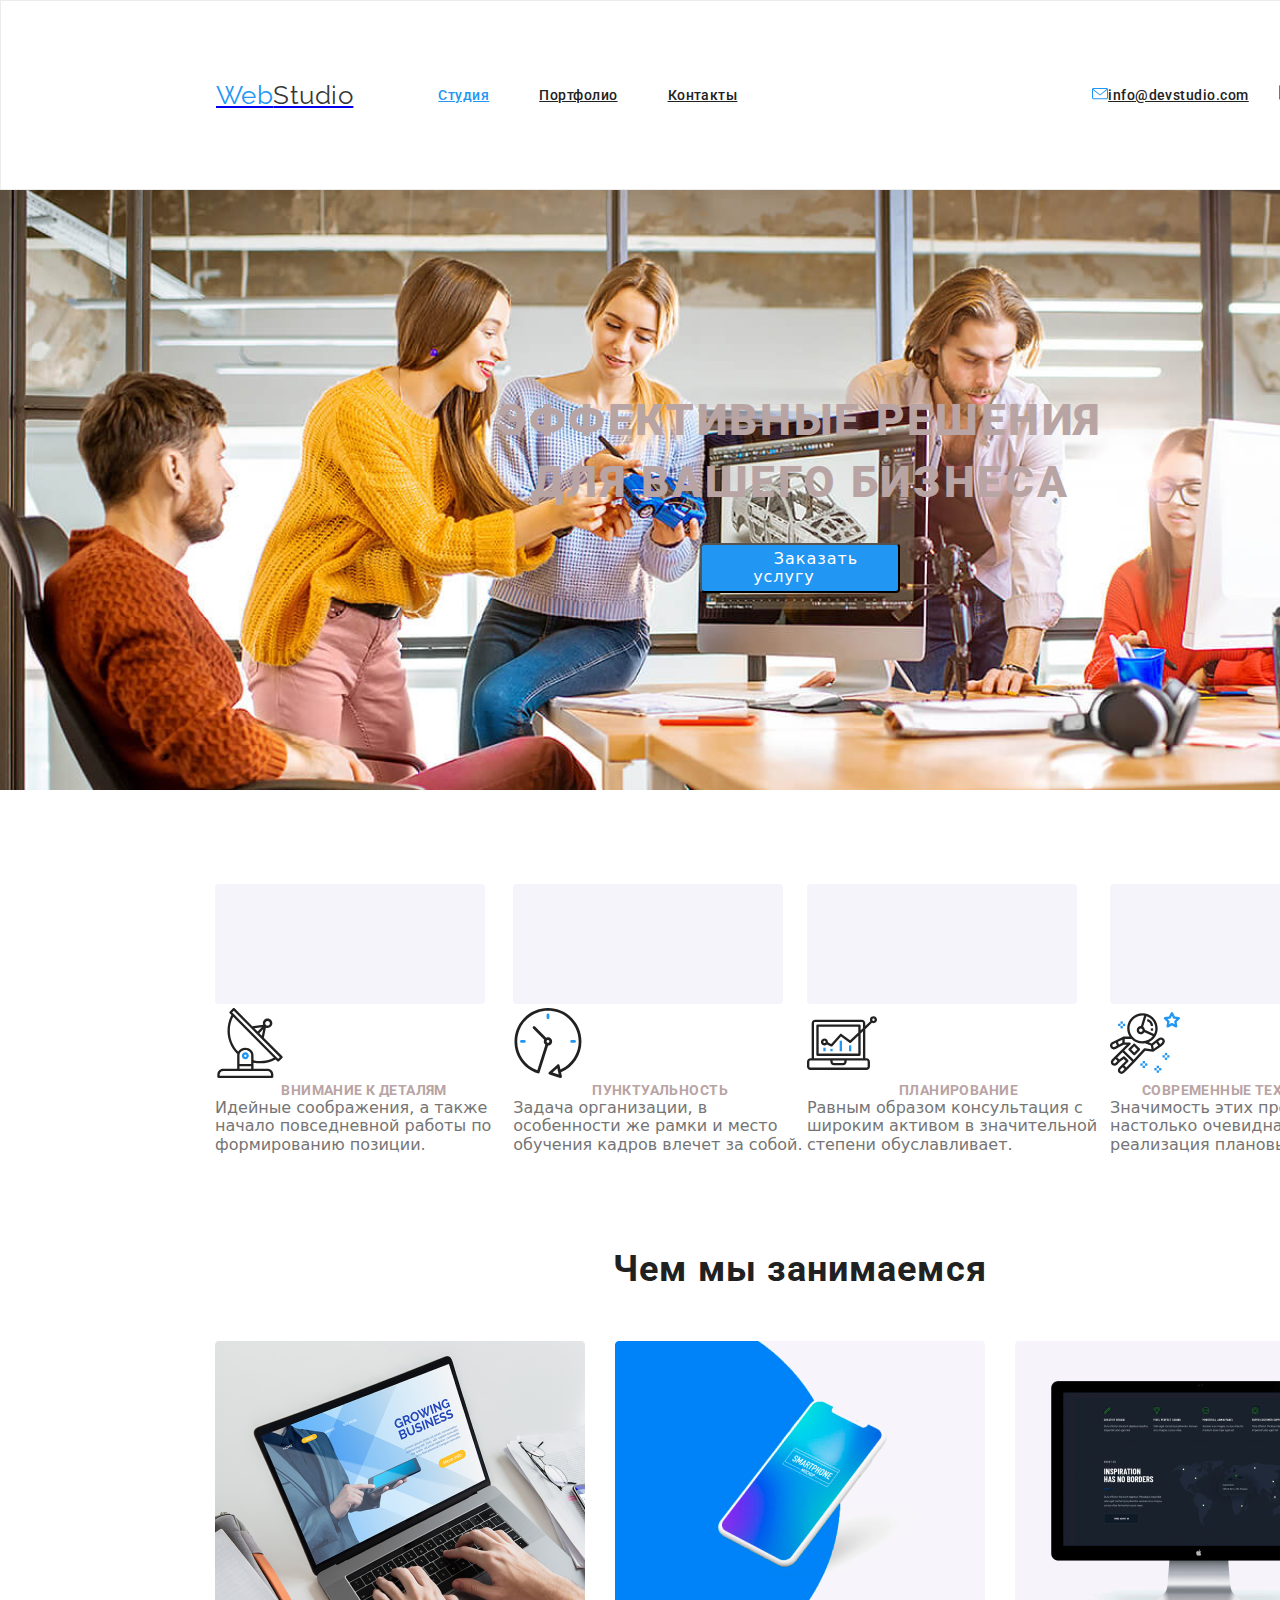
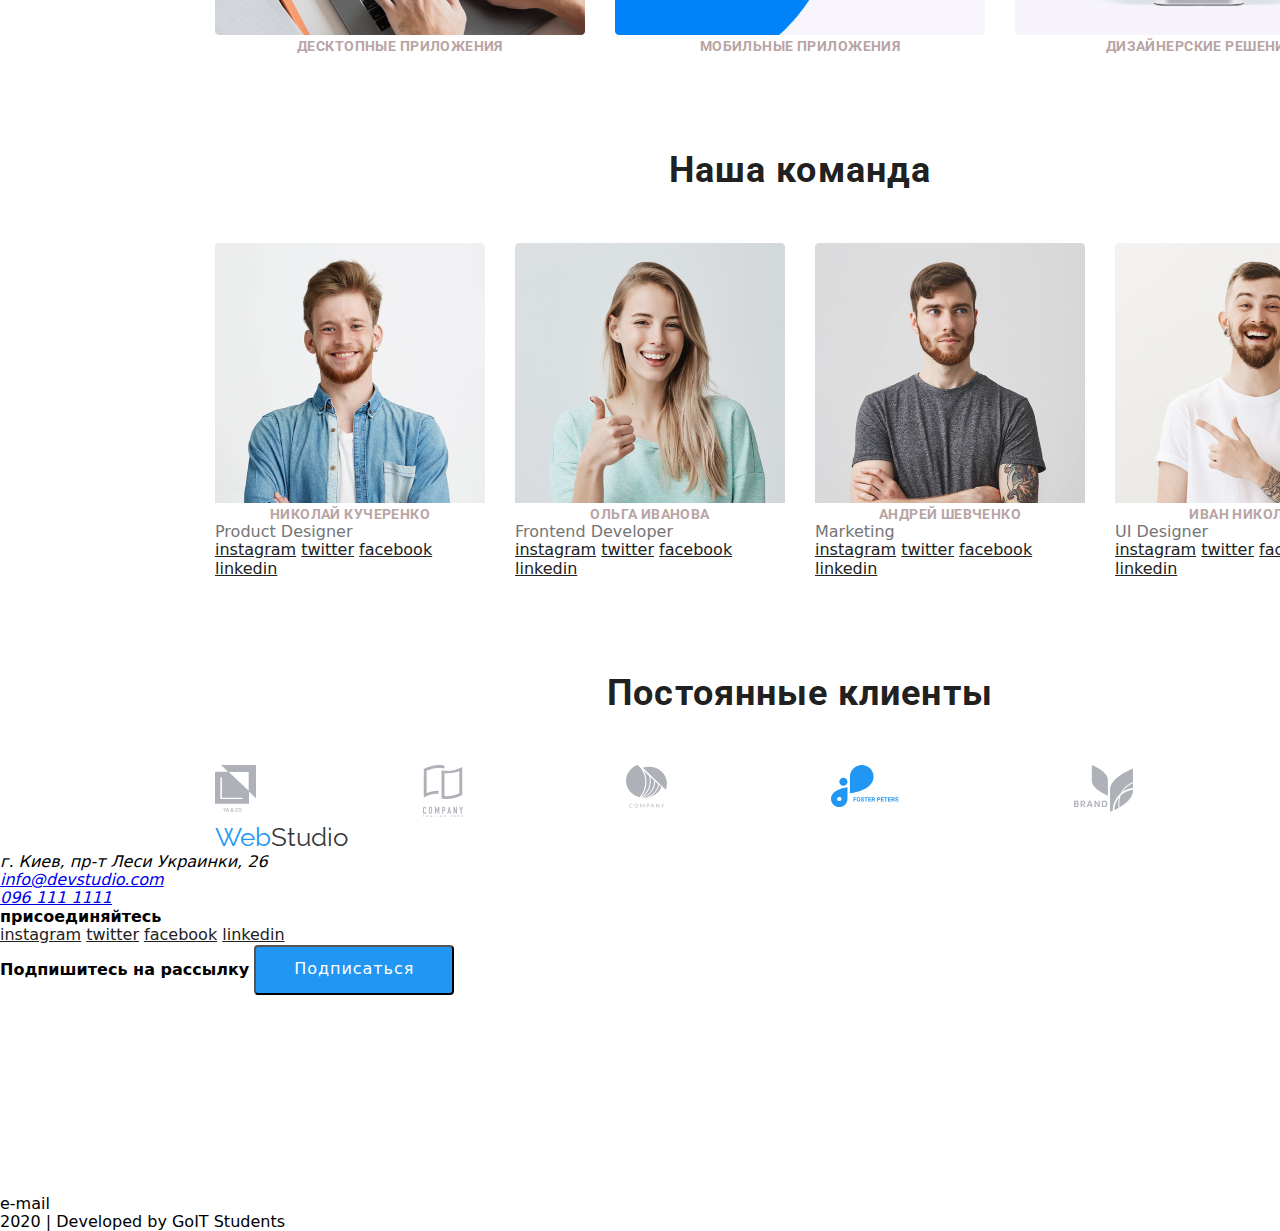
==== index.html @ d146522a "Add files via upload" ====
<!DOCTYPE html>
<html lang="en">
  <head>
    <meta charset="UTF-8" />
    <meta name="viewport" content="width=device-width, initial-scale=1.0" />
    <title>Document</title>
    <link
      href="https://fonts.googleapis.com/css2?family=Raleway:wght@700&family=Roboto:wght@400;500;700&display=swap"
      rel="stylesheet"
    />
    <link rel="stylesheet" href="./css/styles.css" />
    <link
      rel="stylesheet"
      href="https://cdnjs.cloudflare.com/ajax/libs/modern-normalize/0.6.0/modern-normalize.min.css"
    />
  </head>
  <body class="body">
    <!-- Шапка сайта -->
    <header class="header">
      <nav class="nav">
        <a href="./index.html">
          <p class="web-stydio">
            <span class="web">Web</span><span class="studio">Studio</span>
          </p>
        </a>

        <ul class="site-nav-list">
          <li class="item">
            <a href="./studio.html" class="link-current">Студия</a>
          </li>
          <li class="item">
            <a href="./portfolio.html" class="link">Портфолио</a>
          </li>
          <li class="item">
            <a href="./contact.html" class="link">Контакты</a>
          </li>
        </ul>

        <ul class="contact-list">
          <li class="item">
            <a href="mailto:info@devstudio.com" class="link"
              ><img
                src="./images/envelope_hover.svg"
                alt="envelope"
              />info@devstudio.com
            </a>
          </li>

          <li class="item">
            <a href="tel:+380961111111" class="link"
              ><img src="./images/smartphone.svg" alt="smartphone" />096 111 11
              11
            </a>
          </li>
        </ul>
      </nav>
    </header>

    <main>
      <!-- Герой -->
      <section>
        <div class="hero">
          <h1 class="hero-title">
            эффективные решения <br />
            для вашего бизнеса
          </h1>
          <button class="button">
            <span class="button-text">
              Заказать услугу
            </span>
          </button>
        </div>
      </section>

      <!-- Skill's -->
      <section class="section">
        <ul class="skils-list">
          <li class="list" class="item">
            <img src="./images/Rectangle_1_4.svg" alt="Rectangle" width="270" />
            <img src="./images/antenna1.svg" alt="antenna" width="70" />
            <h3 class="title">Внимание к деталям</h3>
            <p class="title-text">
              Идейные соображения, а также начало повседневной работы по
              формированию позиции.
            </p>
          </li>
          <li class="list" class="item">
            <img src="./images/Rectangle_1_4.svg" alt="Rectangle" width="270" />
            <img src="./images/clock1.svg" alt="clock" width="70" />
            <h3 class="title">Пунктуальность</h3>
            <p class="title-text">
              Задача организации, в особенности же рамки и место обучения кадров
              влечет за собой.
            </p>
          </li>
          <li class="list" class="item">
            <img src="./images/Rectangle_1_4.svg" alt="Rectangle" width="270" />
            <img src="./images/diagram1.svg" alt="diagram" width="70" />
            <h3 class="title">Планирование</h3>
            <p class="title-text">
              Равным образом консультация с широким активом в значительной
              степени обуславливает.
            </p>
          </li>
          <li class="list" class="item">
            <img src="./images/Rectangle_1_4.svg" alt="Rectangle" width="270" />
            <img src="./images/astronaut1.svg" alt="astronaut" width="70" />
            <h3 class="title">Современные технологии</h3>
            <p class="title-text">
              Значимость этих проблем настолько очевидна, что реализация
              плановых заданий.
            </p>
          </li>
        </ul>
      </section>

      <!-- Project's -->
      <section class="section">
        <h2 class="section-title">Чем мы занимаемся</h2>

        <ul class="projects-list">
          <li class="list" class="item">
            <img
              src="./images/desktop.png"
              alt="Десктопные приложения"
              width="370"
            />
            <h3 class="title">Десктопные приложения</h3>
          </li>
          <li class="list" class="item">
            <img
              src="./images/box.png"
              alt="Мобильные приложения"
              width="370"
            />
            <h3 class="title">Мобильные приложения</h3>
          </li>
          <li class="list" class="item">
            <img
              src="./images/des.png"
              alt="Дизайнерские решения"
              width="370"
            />
            <h3 class="title">Дизайнерские решения</h3>
          </li>
        </ul>
      </section>

      <!-- Team -->
      <section class="section">
        <h2 class="section-title">Наша команда</h2>

        <ul class="team-list">
          <li class="list" class="item">
            <img src="./images/John_Smith.png" alt="John Smith" />
            <h3 class="title">Николай Кучеренко</h3>
            <p class="title-text">Product Designer</p>
            <a
              href="https://www.instagram.com/"
              class="link"
              aria-label="instagram link"
              >instagram</a
            >
            <a
              href="https://twitter.com/"
              class="link"
              aria-label="twitter link"
              >twitter</a
            >
            <a
              href="https://facebook.com/"
              class="link"
              aria-label="facebook link"
              >facebook</a
            >
            <a
              href="https://linkedin.com/"
              class="link"
              aria-label="linkedin link"
              >linkedin</a
            >
          </li>
          <li class="list" class="item">
            <img src="./images/Marta_Stewart.png" alt="Marta Stewart" />
            <h3 class="title">Ольга Иванова</h3>
            <p class="title-text">Frontend Developer</p>
            <a
              href="https://www.instagram.com/"
              class="link"
              aria-label="instagram link"
              >instagram</a
            >
            <a
              href="https://twitter.com/"
              class="link"
              aria-label="twitter link"
              >twitter</a
            >
            <a
              href="https://facebook.com/"
              class="link"
              aria-label="facebook link"
              >facebook</a
            >
            <a
              href="https://linkedin.com/"
              class="link"
              aria-label="linkedin link"
              >linkedin</a
            >
          </li>
          <li class="list" class="item">
            <img src="./images/Robert_Jakis.png" alt="Robert Jakis" />
            <h3 class="title">Андрей Шевченко</h3>
            <p class="title-text">Marketing</p>
            <a
              href="https://www.instagram.com/"
              class="link"
              aria-label="instagram link"
              >instagram</a
            >
            <a
              href="https://twitter.com/"
              class="link"
              aria-label="twitter link"
              >twitter</a
            >
            <a
              href="https://facebook.com/"
              class="link"
              aria-label="facebook link"
              >facebook</a
            >
            <a
              href="https://linkedin.com/"
              class="link"
              aria-label="linkedin link"
              >linkedin</a
            >
          </li>
          <li class="list" class="item">
            <img src="./images/Martin_Doe.png" alt="Martin Doe" />
            <h3 class="title">Иван Николаев</h3>
            <p class="title-text">UI Designer</p>
            <a
              href="https://www.instagram.com/"
              class="link"
              aria-label="instagram link"
              >instagram</a
            >
            <a
              href="https://twitter.com/"
              class="link"
              aria-label="twitter link"
              >twitter</a
            >
            <a
              href="https://facebook.com/"
              class="link"
              aria-label="facebook link"
              >facebook</a
            >
            <a
              href="https://linkedin.com/"
              class="link"
              aria-label="linkedin link"
              >linkedin</a
            >
          </li>
        </ul>
      </section>
      <!--Customers-->
      <section class="section">
        <h2 class="section-title">Постоянные клиенты</h2>
        <ul class="customers-list">
          <li class="list" class="item">
            <a href="" class="transition"
              ><img src="./images/logo1.svg" alt="Логотип компании"
            /></a>
          </li>
          <li class="list" class="item">
            <a href=""
              ><img src="./images/logo2.svg" alt="Логотип компании"
            /></a>
          </li>
          <li class="list" class="item">
            <a href=""
              ><img src="./images/logo3.svg" alt="Логотип компании"
            /></a>
          </li>
          <li class="list" class="item">
            <a href=""
              ><img src="./images/logo4.svg" alt="Логотип компании"
            /></a>
          </li>
          <li class="list" class="item">
            <a href=""
              ><img src="./images/logo5.svg" alt="Логотип компании"
            /></a>
          </li>
          <li class="list" class="item">
            <a href=""
              ><img src="./images/logo6.svg" alt="Логотип компании"
            /></a>
          </li>
        </ul>
      </section>
    </main>

    <!-- Футер -->
    <footer>
      <section class="footer">
        <p class="web-stydio">
          <span class="web">Web</span><span class="studio">Studio</span>
        </p>
        <address class="address">
          г. Киев, пр-т Леси Украинки, 26 <br />
        </address>
        <address>
          <a href="mailto:info@devstudio.com">info@devstudio.com</a><br />
          <a href="tel:+380961111111">096 111 1111</a>
        </address>
      </section>
      <section class="social">
        <b>присоединяйтесь</b>
        <div>
          <ul>
            <li class="list">
              <a
                href="https://www.instagram.com/"
                class="link"
                aria-label="instagram link"
                >instagram</a
              >
              <a
                href="https://twitter.com/"
                class="link"
                aria-label="twitter link"
                >twitter</a
              >
              <a
                href="https://facebook.com/"
                class="link"
                aria-label="facebook link"
                >facebook</a
              >
              <a
                href="https://linkedin.com/"
                class="link"
                aria-label="linkedin link"
                >linkedin</a
              >
            </li>
          </ul>
        </div>
      </section>
      <section class="e-mail input">
        <b>Подпишитесь на рассылку</b>
        <button class="button">
          <span class="button-text">
            Подписаться
          </span>
        </button>
        <div>
          <form>e-mail</form>
        </div>
      </section>
      <p>2020 | Developed by GoIT Students</p>
    </footer>
  </body>
</html>
---- css/styles.css ----
* {
  margin: 0;
  padding: 0;
  box-sizing: border-box;
}

:root {
  --primary-text-color: #000000cc;
  --text-title-color: #757575;
  --accent-text-color: #2196f3;
}

/*navigation styles*/

.nav {
  display: flex;
  align-items: center;
}

.list {
  list-style: none;
}

.site-nav-list {
  display: flex;
  margin-left: 85px;
  margin-top: 32px;
  margin-bottom: 32px;
}

.site-nav-list .item {
  margin-right: 50px;
}

.site-nav-list .item :last-child {
  margin-right: 0;
}

.site-nav-list .link {
  display: block;
  margin-top: 32px;
  margin-bottom: 32px;
}

.contact-list {
  display: flex;
  margin-left: auto;
  margin-right: 215px;
  margin-top: 32px;
  margin-bottom: 32px;
}

.contact-list .item + .item {
  margin-left: 30px;
}

.contact-list .link {
  display: block;
  margin-top: 32px;
  margin-bottom: 32px;
}

.web-stydio {
  display: flex;
  margin-left: 215px;
}

.header {
  background-color: #fff;
  color: var(--primary-text-color);
  font-family: "Roboto", sans-serif;
  letter-spacing: 0.03em;
  align-items: center;
  line-height: 80px;
  padding-top: 0;
  width: 1600px;
  border: 1px solid #ececec;
}

/*.header {
  align-items: center;
  line-height: 60px;
  padding-top: 20;
}*/

.web,
.studio {
  color: var(--accent-text-color);
  font-family: Raleway;
  font-size: 26px;
  line-height: 1.19;
}

.studio {
  color: var(--primary-text-color);
}

/* site-nav style */
.title-text {
  color: var(--text-title-color);
}

.site-nav-list,
.contact-list {
  font-weight: 500;
  font-size: 14px;
  line-height: 1.14;
  list-style: none;
  align-items: center;
  line-height: 60px;
  padding-top: 0;
}

.section {
  list-style: none;
  padding-top: 94px;
  width: 1170px;
  margin-left: 215px;
  margin-right: 215px;
}

.link {
  color: #212121;
}

.link:hover,
.link:focus {
  color: var(--accent-text-color);
}

.link-current {
  color: var(--accent-text-color);
}

.contact {
  color: var(--text-title-color);
}

/* hero */

.hero {
  width: 1600px;
  height: 600px;
  background-image: url(/images/Header.png);
  background-repeat: round;
  text-align: center;
}

.hero-title,
.title {
  color: #b9a4a4;
  text-align: center;
}

.hero-title {
  font-family: Roboto;
  font-style: normal;
  font-weight: 900;
  font-size: 44px;
  line-height: 1.4;
  letter-spacing: 0.06em;
  text-transform: uppercase;
  padding-top: 200px;
  padding-bottom: 30px;
}

/* main */

/* Skill's */

.skils-list {
  display: flex;
}

.skils-list .item {
  width: 270px;
}

/* Project's */

.projects-list {
  display: flex;
  width: 1170px;
}

.projects-list .list {
  width: 370;
  margin-right: 30px;
}

.projects-list :last-child {
  margin-right: 0px;
}

/*.title-hover {
  text-decoration: none;
  height: 70px;
}

.title-hover :hover,
.title-hover :focus {
  background: rgba(47, 48, 58, 0.8);
}
*/

/* Team */

.team-list {
  display: flex;
  width: 1170px;
}

.team-list .list {
  width: 270;
  margin-right: 30px;
}

.team-list :last-child {
  margin-right: 0px;
}

/* Customers */

.customers-list {
  display: flex;
  width: 1170px;
  justify-content: space-between;
}

.customers-list .list {
  width: 170;
  margin-right: 30px;
}

.customers-list :last-child {
  margin-right: 0px;
}

.section-title {
  color: #212121;
  font-family: Roboto;
  font-style: normal;
  font-weight: bold;
  font-size: 36px;
  line-height: 1.2;
  text-align: center;
  letter-spacing: 0.03em;
  margin-bottom: 50px;
}

.title {
  font-family: Roboto;
  font-style: normal;
  font-weight: bold;
  font-size: 14px;
  line-height: 1.14;
  letter-spacing: 0.03em;
  text-transform: uppercase;
}

.transition {
  color: #afb1b8;
}

.transition:hover,
.transition:focus {
  color: var(--accent-text-color);
}

.button {
  font-family: inherit;
  background-color: var(--accent-text-color);
  width: 200px;
  height: 50px;
  border-radius: 4px;
  margin-bottom: 200px;
}

.button-text {
  align-items: center;
  text-align: center;
  letter-spacing: 0.06em;
  padding: 10px 32px;
  color: #ffffff;
}

.button > .button-text:hover,
.button > .button-text:focus {
  color: #0925a3;
}

/* footer */
.footerr {
  background-color: #2f303a;
  color: var(--primary-text-color);
}

/* portfolio */

.port-nav {
  display: flex;
  justify-content: center;
}

.port-nav-list {
  height: 38px;
  margin-right: 8px;
}

.portfolio-container {
  width: 1230px;
  padding-left: 15px;
  padding-right: 15px;
  margin-left: auto;
  margin-right: auto;
}

.portfolio-project {
  display: flex;
  flex-wrap: wrap;
}

.portfolio-project :nth-child(3n) {
  margin-right: 0px;
}

.portfolio-project :nth-last-child(-n + 3) {
  margin-bottom: 0px;
}

.portfolio-item {
  width: calc((100%-60px) / 3);
  margin-bottom: 30px;
}
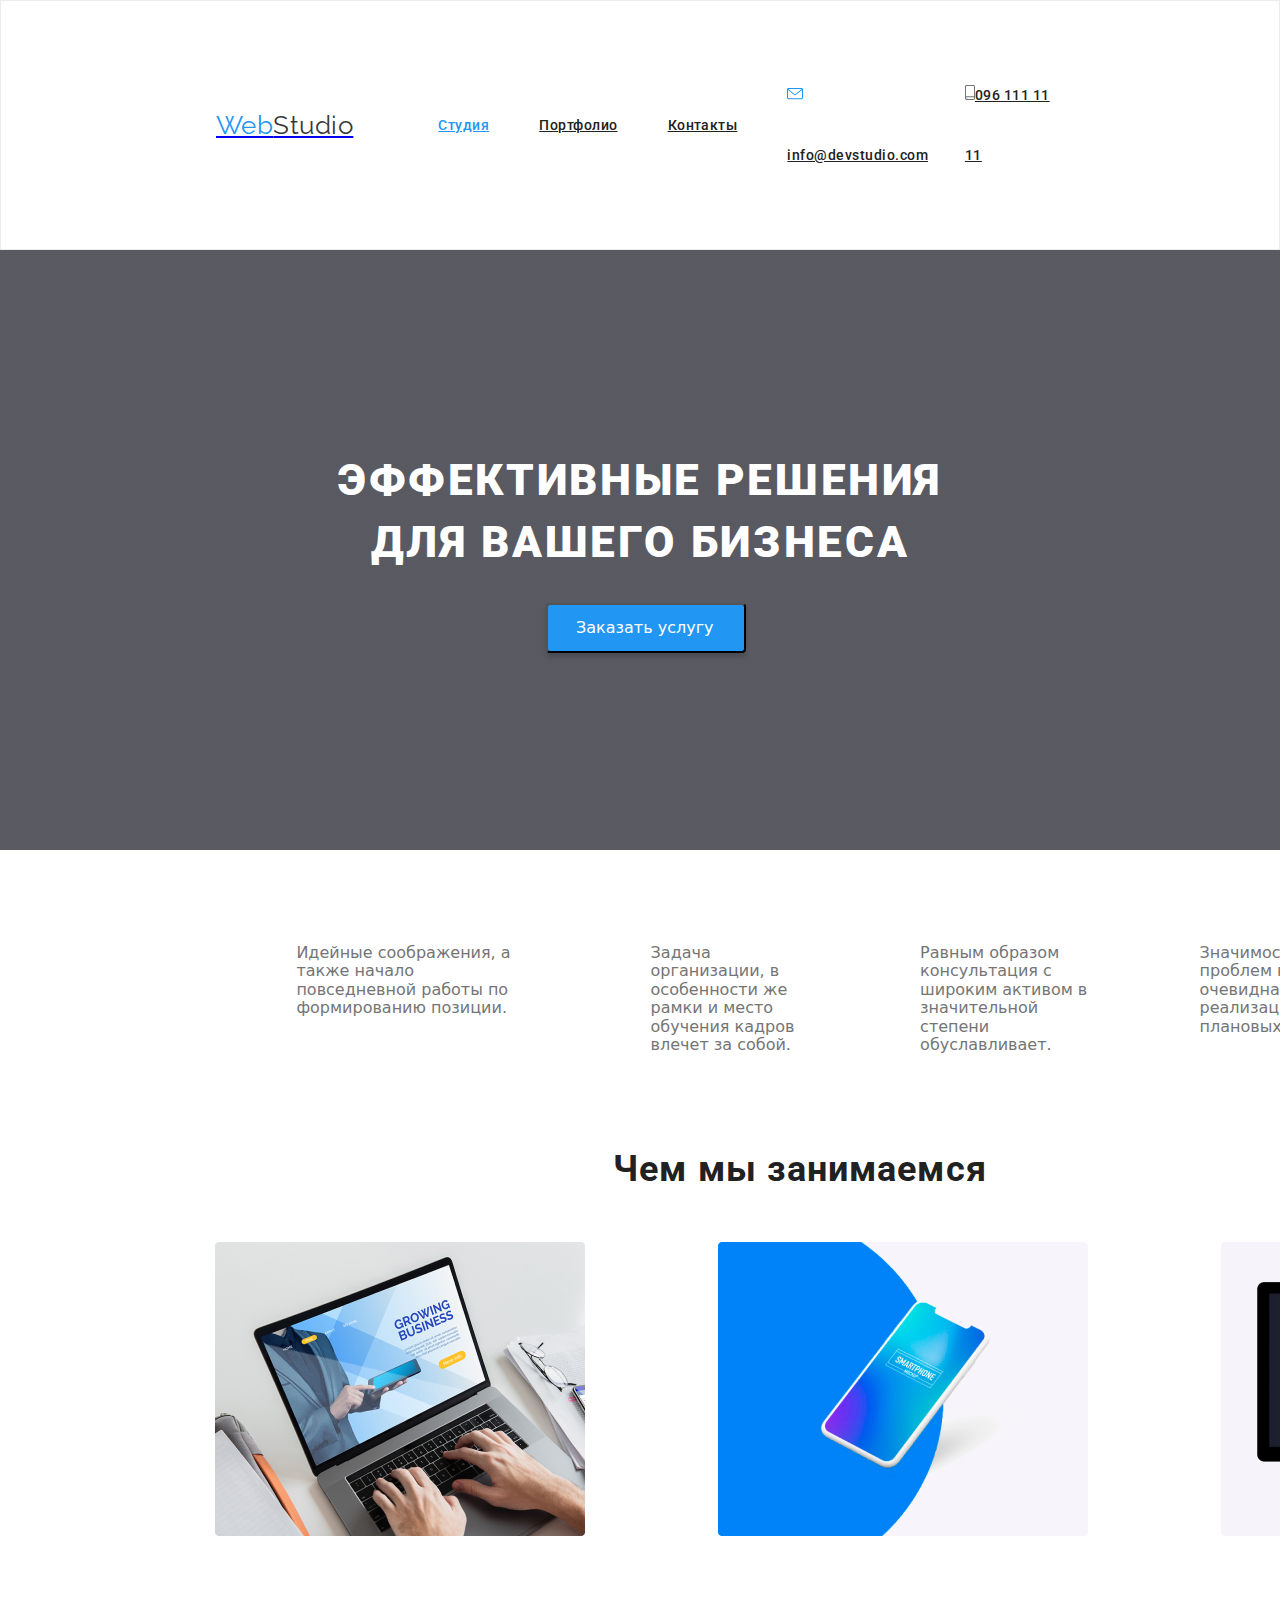
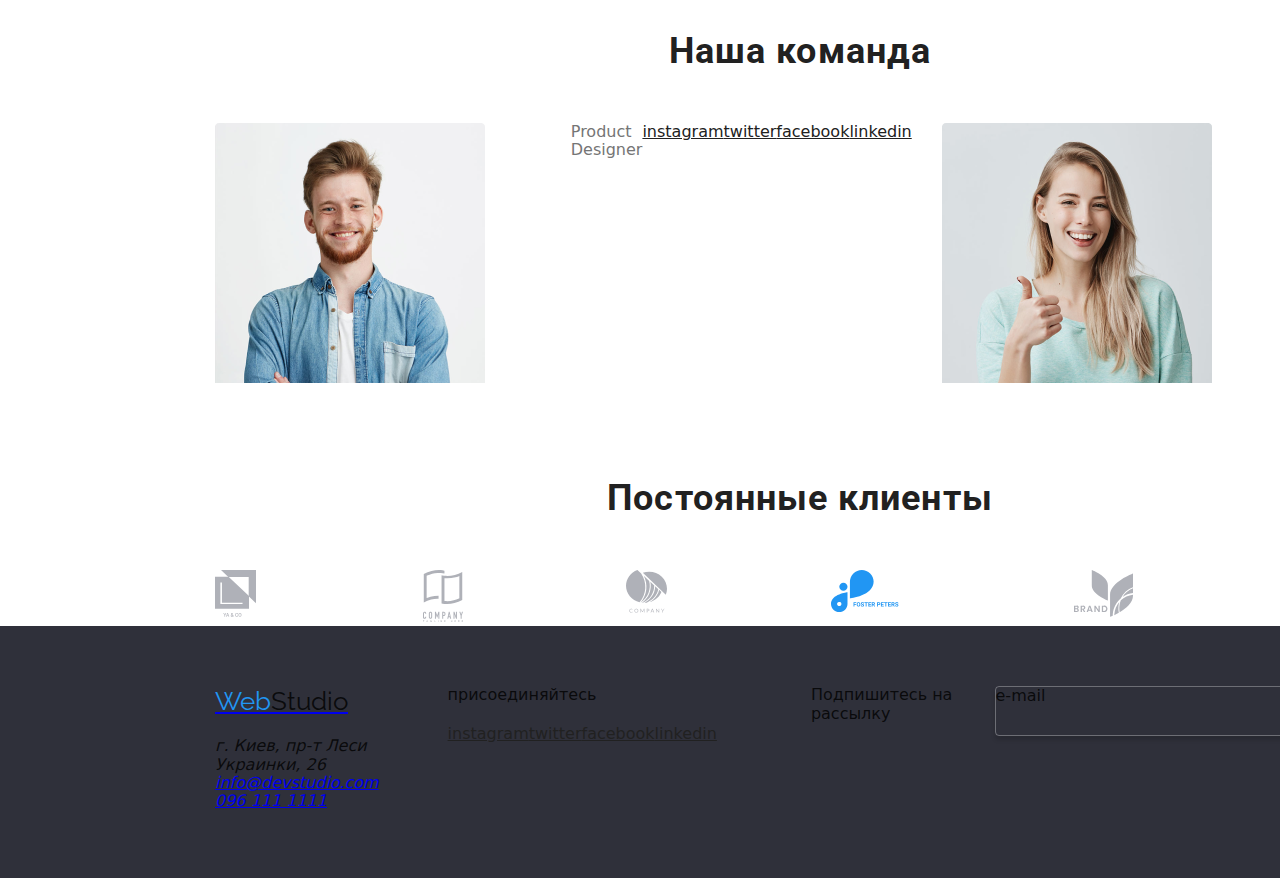
==== commit 51a6b16e: "Add files via upload" ====
--- a/index.html
+++ b/index.html
@@ -65,9 +65,7 @@
             для вашего бизнеса
           </h1>
           <button class="button">
-            <span class="button-text">
-              Заказать услугу
-            </span>
+            Заказать услугу
           </button>
         </div>
       </section>
@@ -76,8 +74,6 @@
       <section class="section">
         <ul class="skils-list">
           <li class="list" class="item">
-            <img src="./images/Rectangle_1_4.svg" alt="Rectangle" width="270" />
-            <img src="./images/antenna1.svg" alt="antenna" width="70" />
             <h3 class="title">Внимание к деталям</h3>
             <p class="title-text">
               Идейные соображения, а также начало повседневной работы по
@@ -85,8 +81,6 @@
             </p>
           </li>
           <li class="list" class="item">
-            <img src="./images/Rectangle_1_4.svg" alt="Rectangle" width="270" />
-            <img src="./images/clock1.svg" alt="clock" width="70" />
             <h3 class="title">Пунктуальность</h3>
             <p class="title-text">
               Задача организации, в особенности же рамки и место обучения кадров
@@ -94,8 +88,6 @@
             </p>
           </li>
           <li class="list" class="item">
-            <img src="./images/Rectangle_1_4.svg" alt="Rectangle" width="270" />
-            <img src="./images/diagram1.svg" alt="diagram" width="70" />
             <h3 class="title">Планирование</h3>
             <p class="title-text">
               Равным образом консультация с широким активом в значительной
@@ -103,8 +95,6 @@
             </p>
           </li>
           <li class="list" class="item">
-            <img src="./images/Rectangle_1_4.svg" alt="Rectangle" width="270" />
-            <img src="./images/astronaut1.svg" alt="astronaut" width="70" />
             <h3 class="title">Современные технологии</h3>
             <p class="title-text">
               Значимость этих проблем настолько очевидна, что реализация
@@ -308,64 +298,65 @@
     </main>
 
     <!-- Футер -->
-    <footer>
-      <section class="footer">
-        <p class="web-stydio">
-          <span class="web">Web</span><span class="studio">Studio</span>
-        </p>
-        <address class="address">
-          г. Киев, пр-т Леси Украинки, 26 <br />
-        </address>
-        <address>
-          <a href="mailto:info@devstudio.com">info@devstudio.com</a><br />
-          <a href="tel:+380961111111">096 111 1111</a>
-        </address>
-      </section>
-      <section class="social">
-        <b>присоединяйтесь</b>
-        <div>
-          <ul>
-            <li class="list">
-              <a
-                href="https://www.instagram.com/"
-                class="link"
-                aria-label="instagram link"
-                >instagram</a
-              >
-              <a
-                href="https://twitter.com/"
-                class="link"
-                aria-label="twitter link"
-                >twitter</a
-              >
-              <a
-                href="https://facebook.com/"
-                class="link"
-                aria-label="facebook link"
-                >facebook</a
-              >
-              <a
-                href="https://linkedin.com/"
-                class="link"
-                aria-label="linkedin link"
-                >linkedin</a
-              >
-            </li>
-          </ul>
-        </div>
-      </section>
-      <section class="e-mail input">
-        <b>Подпишитесь на рассылку</b>
-        <button class="button">
-          <span class="button-text">
+    <footer class="footer">
+      <div class="footer-main">
+        <section class="section-main">
+          <a href="./index.html">
+            <p class="web-stydio">
+              <span class="web">Web</span><span class="studio">Studio</span>
+            </p>
+          </a>
+          <address class="address">
+            г. Киев, пр-т Леси Украинки, 26 <br />
+            <a href="mailto:info@devstudio.com">info@devstudio.com</a><br />
+            <a href="tel:+380961111111">096 111 1111</a>
+          </address>
+        </section>
+        <section class="social">
+          <p>присоединяйтесь</p>
+          <div>
+            <ul class="so-li-fu">
+              <li class="list">
+                <a
+                  href="https://www.instagram.com/"
+                  class="link"
+                  aria-label="instagram link"
+                  >instagram</a
+                >
+                <a
+                  href="https://twitter.com/"
+                  class="link"
+                  aria-label="twitter link"
+                  >twitter</a
+                >
+                <a
+                  href="https://facebook.com/"
+                  class="link"
+                  aria-label="facebook link"
+                  >facebook</a
+                >
+                <a
+                  href="https://linkedin.com/"
+                  class="link"
+                  aria-label="linkedin link"
+                  >linkedin</a
+                >
+              </li>
+            </ul>
+          </div>
+        </section>
+        <section class="e-mail-input">
+          <div class="e-mail-text">
+            <p>Подпишитесь на рассылку</p>
+          </div>
+          <div class="e-mail">
+            <form>e-mail</form>
+          </div>
+          <button class="button-footer">
             Подписаться
-          </span>
-        </button>
-        <div>
-          <form>e-mail</form>
-        </div>
-      </section>
-      <p>2020 | Developed by GoIT Students</p>
+          </button>
+        </section>
+      </div>
     </footer>
   </body>
 </html>
--- a/css/styles.css
+++ b/css/styles.css
@@ -18,6 +18,7 @@
 }
 
 .list {
+  display: flex;
   list-style: none;
 }
 
@@ -73,7 +74,6 @@
   align-items: center;
   line-height: 80px;
   padding-top: 0;
-  width: 1600px;
   border: 1px solid #ececec;
 }
 
@@ -139,16 +139,25 @@
 /* hero */
 
 .hero {
-  width: 1600px;
   height: 600px;
-  background-image: url(/images/Header.png);
-  background-repeat: round;
+  max-width: 1600px;
+  margin-left: auto;
+  margin-right: auto;
+  background-image: linear-gradient(
+      to right,
+      rgba(47, 48, 58, 0.8),
+      rgba(47, 48, 58, 0.8)
+    ),
+    url(../images/Header.jpg);
+  background-repeat: no-repeat;
   text-align: center;
+  background-position: center;
+  background-size: cover;
 }
 
 .hero-title,
 .title {
-  color: #b9a4a4;
+  color: #ffffff;
   text-align: center;
 }
 
@@ -267,32 +276,45 @@
   color: var(--accent-text-color);
 }
 
-.button {
+.button,
+.button-footer {
+  display: inline-flex;
   font-family: inherit;
-  background-color: var(--accent-text-color);
   width: 200px;
   height: 50px;
   border-radius: 4px;
-  margin-bottom: 200px;
-}
-
-.button-text {
+  box-shadow: 0px 4px 4px rgba(0, 0, 0, 0.15);
+  align-items: center;
+  padding: 10px 28px;
+  background-color: #2196f3;
+  color: #fff;
+  text-decoration: none;
+  cursor: pointer;
+  margin-left: 12px;
+}
+
+.button-text /*{
   align-items: center;
   text-align: center;
   letter-spacing: 0.06em;
   padding: 10px 32px;
   color: #ffffff;
-}
-
-.button > .button-text:hover,
-.button > .button-text:focus {
-  color: #0925a3;
-}
-
-/* footer */
-.footerr {
-  background-color: #2f303a;
-  color: var(--primary-text-color);
+}*/
+
+.button :hover,
+.button :focus,
+.button-footer:hover,
+.button-footer :focus {
+  background-color: #0925a3;
+}
+
+.button-footer::after {
+  content: "";
+  width: 20px;
+  height: 20px;
+  background-image: url("../images/icon-send.svg");
+  background-size: contain;
+  margin-left: 10px;
 }
 
 /* portfolio */
@@ -305,6 +327,7 @@
 .port-nav-list {
   height: 38px;
   margin-right: 8px;
+  margin-top: 93px;
 }
 
 .portfolio-container {
@@ -331,4 +354,49 @@
 .portfolio-item {
   width: calc((100%-60px) / 3);
   margin-bottom: 30px;
-}
+  margin-top: 34px;
+}
+
+/* footer */
+.footer {
+  background-color: #2f303a;
+  color: var(--primary-text-color);
+  position: absolute;
+  height: 252px;
+  align-items: center;
+}
+
+.footer-main {
+  display: flex;
+  flex-direction: row;
+  margin-top: 60px;
+}
+
+.address {
+  margin-left: 215px;
+  margin-top: 20px;
+}
+
+.social {
+  margin-left: 69px;
+  margin-right: 94px;
+}
+
+.so-li-fu {
+  margin-top: 20px;
+}
+
+.e-mail-input {
+  display: flex;
+  justify-content: end;
+  margin-right: 215px;
+}
+
+.e-mail {
+  width: 358px;
+  height: 50px;
+  border: 1px solid rgba(255, 255, 255, 0.3);
+  box-sizing: border-box;
+  box-shadow: 0px 4px 4px rgba(0, 0, 0, 0.15);
+  border-radius: 4px;
+}
